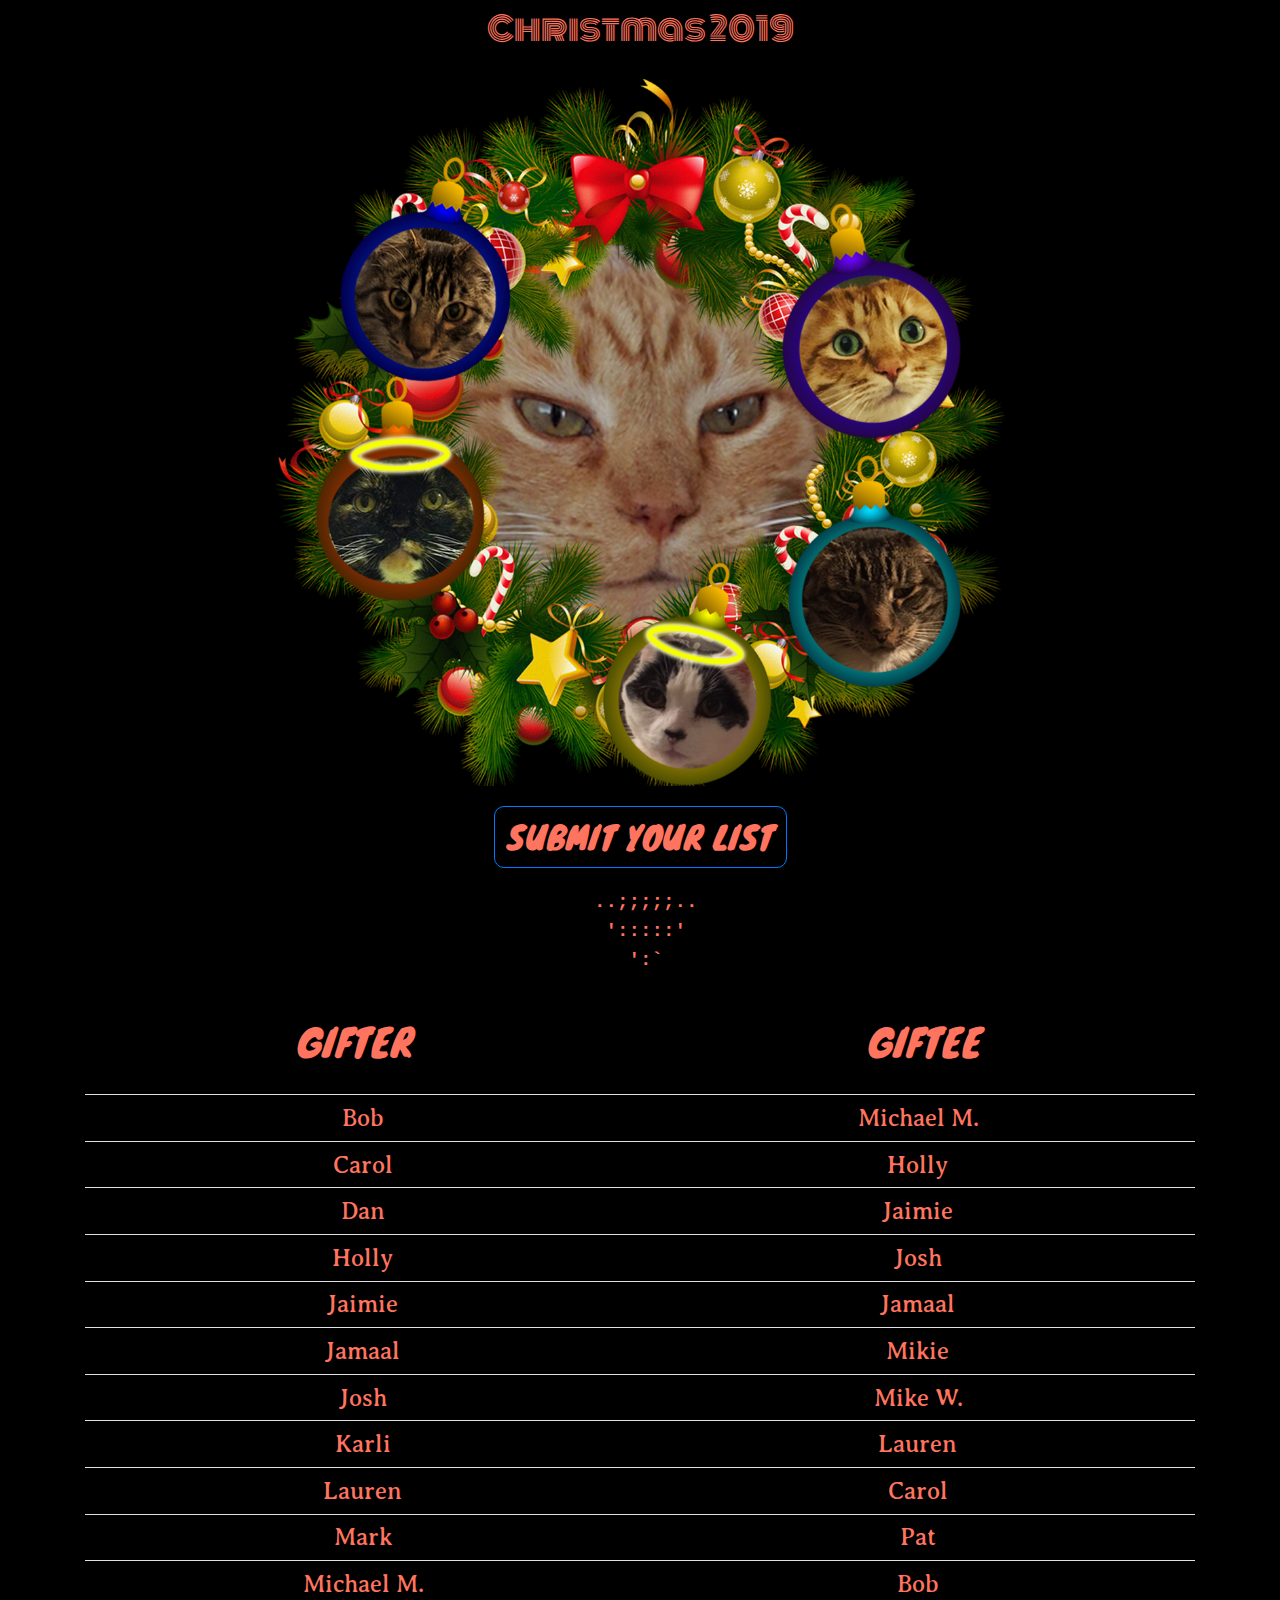
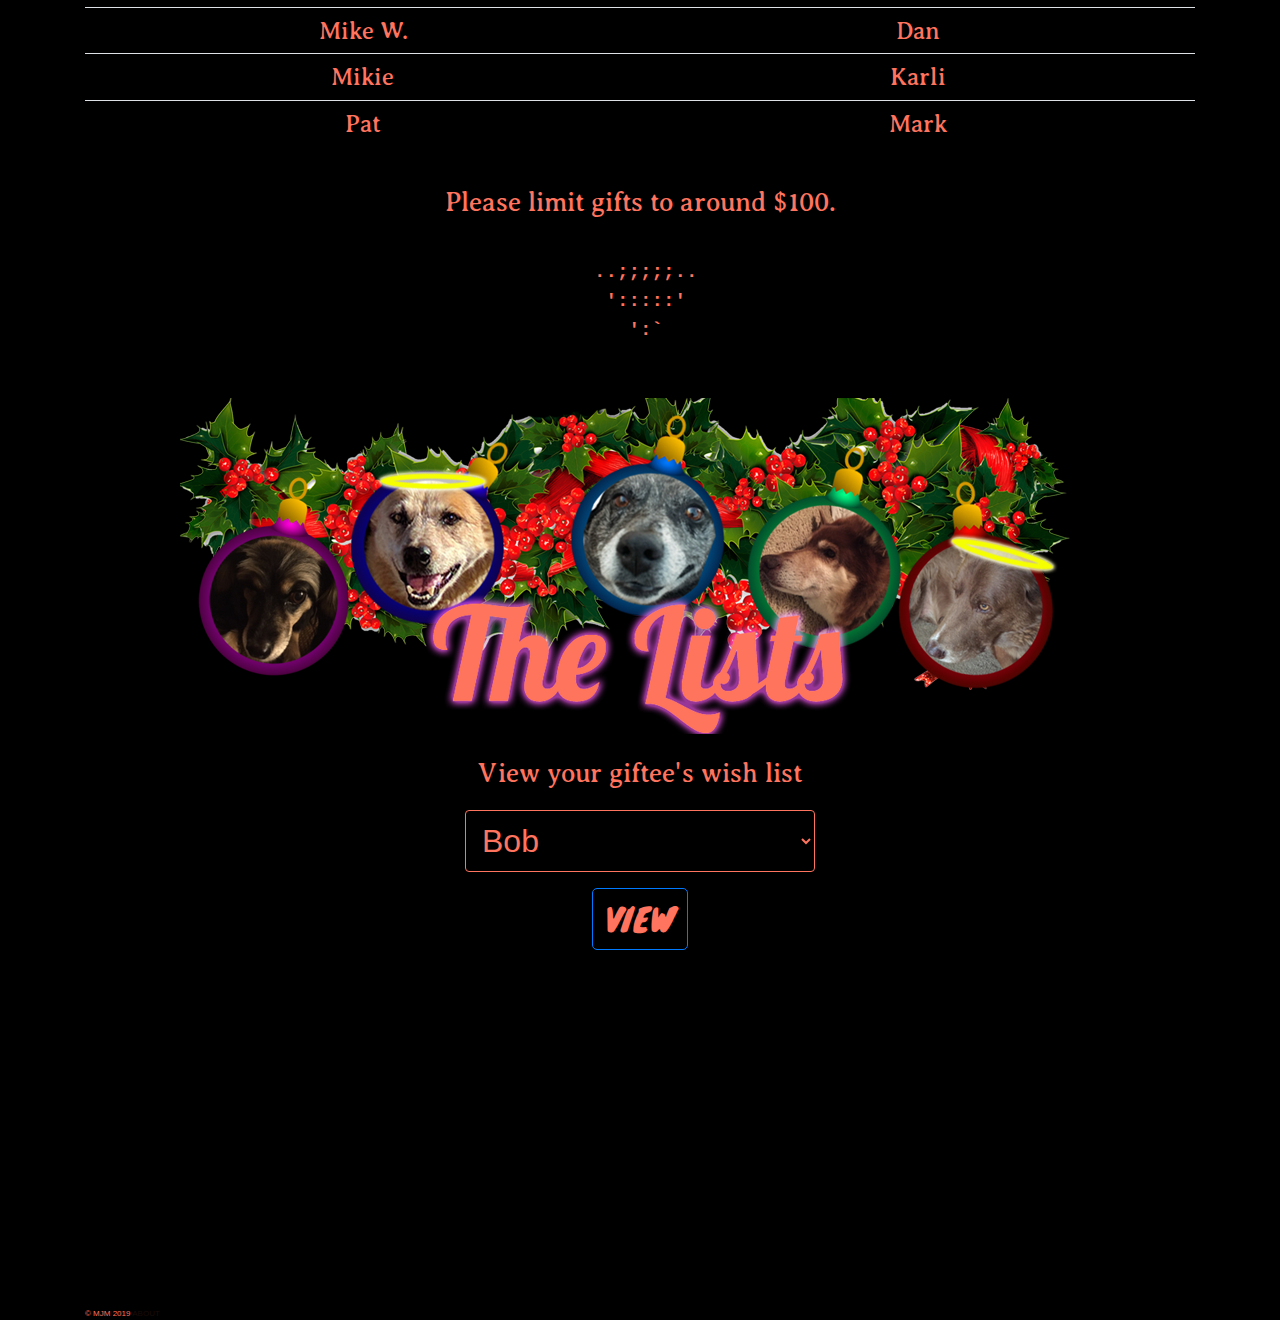
==== index.html @ 421606a0 "update lists" ====
<!doctype html>
<html lang="en">
	<head>
  		<!-- Required meta tags -->
   		<meta charset="utf-8">
    	<meta name="viewport" content="width=device-width, initial-scale=1, shrink-to-fit=no">
		<title>24/7 xmas madness</title>
		<!-- bootstrap CDN -->
		<!-- Latest compiled and minified CSS -->
		<link rel="stylesheet" href="https://maxcdn.bootstrapcdn.com/bootstrap/4.3.1/css/bootstrap.min.css">
		<link href="css/myStyles.css" rel="stylesheet">
		<link href="https://fonts.googleapis.com/css?family=Monoton&display=swap" rel="stylesheet">
		<link href="https://fonts.googleapis.com/css?family=Knewave&display=swap" rel="stylesheet"> 
		<link href="https://fonts.googleapis.com/css?family=Averia+Serif+Libre&display=swap" rel="stylesheet">
		<link rel="shortcut icon" type="image/x-icon" href="img/favicon.ico"> <!-- favicon -->
		<link href="https://fonts.googleapis.com/css?family=Bungee+Inline&display=swap" rel="stylesheet"> 
		<!-- jQuery library -->
		<script src="https://ajax.googleapis.com/ajax/libs/jquery/3.4.1/jquery.min.js"></script>
		<!-- Latest compiled JavaScript -->
		<script src="https://maxcdn.bootstrapcdn.com/bootstrap/4.3.1/js/bootstrap.min.js"></script>
	</head>	
	<body>
	    <script type="text/javascript">
	    	//find and reveal christmas list cards
	    	$(document).ready(function(){
				$("#listLookup").click(function(){
					var x = "#" + $("#their-list option:selected").text().replace(/\s/g,""); //giftee's name as div id
					$(".hideMe").hide(); //hide garland and shown wishlists
					$(x).show(); //show hidden div with list
					$(x).addClass("hideMe"); //tag for destruction (concealment)
					$('html, body').animate({scrollTop: $(x).offset().top - 15}, 'slow'); //scroll to top of revealed div
				});
			});
		</script>
		<div class="container landing-container">
			<div class="row">
				<div class="col text-center">
					<h3><a href="https://www.xmaslist.net/"><span id="welcome">Christmas 2019</span></a></h3>
				</div>	
			</div>
			<div class="row">
				<div class="col-md-2">
				</div>
				<div class="col-md-8 text-center">
					<img class="img-fluid" src="img/WREATH_ORNAMENTS_SMALL.png">
				</div>
				<div class="col-md-2">
				</div>
			</div>
			<div class="row">
				<div class="col text-center">
					<a href="submitList.html"><button type="button" class="btn btn-outline-primary submit">SUBMIT YOUR LIST</button></a>
				</div>
			</div>
			<div class="row">
				<div class="col">
				</div>
				<div id="arrow-down" class="col text-center text-nowrap">
					<pre class="text-center">
 ..;;;;;..
 ':::::'
 ':`
					</pre>
					<!--------------------------------------------------
					Thank you for visiting https://asciiart.website/
					This ASCII pic can be found at
					https://asciiart.website/index.php?art=objects/arrows -->
				</div>
				<div class="col">
				</div>
			</div>
		</div>
		<div class="container landing-container">
			<div class="row">
				<div class="col text-center">
					<h1 class="table-header">GIFTER</h1>
				</div>
				<div class="col text-center">
					<h1 class="table-header">GIFTEE</h1>
				</div>
			</div>
			<div class="row">
				<div class="col">
					<table class="table table-sm">
					  	<tbody>	
					  		<tr>
					      		<td>Bob</td>
					      		<td>Michael M.</td>
					    	</tr>
					    	<tr>
								<td>Carol</td>
					      		<td>Holly</td>				      		
					    	</tr>
					    	<tr>
								<td>Dan</td>
					      		<td>Jaimie</td>				      		
					    	</tr>
					    	<tr>
								<td>Holly</td>
					      		<td>Josh</td>				      		
					    	</tr>
					    	<tr>
								<td>Jaimie</td>
					      		<td>Jamaal</td>			      		
					    	</tr>
					    	<tr>
								<td>Jamaal</td>
					      		<td>Mikie</td>				      		
					    	</tr>
					    	<tr>
								<td>Josh</td>
					      		<td>Mike W.</td>				      		
					    	</tr>
					    	<tr>
								<td>Karli</td>
					      		<td>Lauren</td>				      		
					    	</tr>
					    	<tr>
								<td>Lauren</td>
					      		<td>Carol</td>				      		
					    	</tr>
					    	<tr>
								<td>Mark</td>
					      		<td>Pat</td>			      		
					    	</tr>
					    	<tr>
					      		<td>Michael M.</td>
					      		<td>Bob</td>
					    	</tr>
					    	<tr>
								<td>Mike W.</td>
					      		<td>Dan</td>			      		
					    	</tr>
					    	<tr>
					      		<td>Mikie</td>
					      		<td>Karli</td>
					    	</tr>
					    	<tr>
					      		<td>Pat</td>
					      		<td>Mark</td>
					    	</tr>
					  </tbody>
					</table>
				</div>
			</div>
			<div class="row">
				<div class="col-md-2">
				</div>
				<div class="col-md-8 text-center">
					<p class="center-inline about-me">Please limit gifts to around $100.</p>
				</div>
				<div class="col-sm-2">
				</div>
			</div>
			<!-- <div class="row">
				<div class="col-md-2">
				</div>
				<div class="col-md-8 text-center">
					<button class="btn btn-outline-primary"><a href="pastLists.html"><span class="about-me submit">OLD LISTS</span></a></button>
				</div>
				<div class="col-sm-2">
				</div>
			</div> -->
			<div class="row">
				<div id="arrow-down" class="col text-center text-nowrap">
					<pre class="text-center">
 ..;;;;;..
 ':::::'
 ':`
					</pre>
					<!--------------------------------------------------
					Thank you for visiting https://asciiart.website/
					This ASCII pic can be found at
					https://asciiart.website/index.php?art=objects/arrows -->
				</div>
			</div>
			<div class="row">
				<div class="col">
				</div>	
			</div>			
		</div>
		<div class="container landing-container">
			<div class="row">
				<div class="col-md-1">
				</div>
				<div class="col-md-10">
					<img class="img-fluid" src="img/GARLAND_purp_SMALL.png">
				</div>
				<div class="col-md-1">
				</div>
			</div>
			<div class="row">
				<div class="col-md-4">
				</div>
				<div class="col-md-4">
					<p class="about-me text-center">View your giftee's wish list</p>
					<div>
						<div>
							<div class="form-group">
							    <select class="form-control" id="their-list">
							    	<option>Bob</option>
							    	<option>Carol</option>
							    	<option>Dan</option>
							    	<option>Holly</option>
							    	<option>Jaimie</option>
							    	<option>Jamaal</option>
							    	<option>Josh</option>
							    	<option>Karli</option>
							    	<option>Lauren</option>
							    	<option>Mark</option>
							    	<option>Michael</option>
							    	<option>Mike W</option>
							    	<option>Mikie</option>
							    	<option>Pat</option>
							    </select>
							</div>
							<div>
							</div>
							<div class="form-group text-center">
								<button id="listLookup" class="btn btn-outline-primary"><span class="about-me submit">VIEW</span></button>
							</div>
						</div>
					</div>
				</div>
				<div class="col-md-4">
				</div>
			</div>
			<div class="row">
				<div class="col-md-2">	
				</div>
				<div class="col-md-8">
					<!-- USE CONTACT-LINK CLASS on "a" ELEMENTS FOR LINKS
					USE LGI CLASS FOR LIST GROUP ELEMENTS	 -->				
					<div class="card hideMe" id="Bob">
						<div class="card-content">
							<p class="text-center name-title">Bob</p>
							<ul class="list-group text-center">
								<li class="list-group-item">Instapot receipe cookbook</li>
								<li class="list-group-item">Gift certificate for stormy Daniels</li>

							</ul>
						</div>	
					</div>
					<div class="card hideMe" id="Carol">
						<div class="card-content">
							<p class="text-center name-title">Carol</p>
							<ul class="list-group text-center">
								<li class="list-group-item">Thrift store shopping extravaganza</li>
								<li class="list-group-item">Good smelly items</li>
							</ul>
						</div>	
					</div>
					<div class="card hideMe" id="Dan">
						<div class="card-content">
							<p class="text-center name-title">Dan</p>
							<ul class="list-group text-center">
								<li class="list-group-item">Has not submitted their list :)</li>
							</ul>
						</div>	
					</div>
					<div class="card hideMe" id="Holly">
						<div class="card-content">
							<p class="text-center name-title">Holly</p>
							<ul class="list-group text-center">
								<li class="list-group-item">Tree Hammock (natural color)</li>
								<li class="list-group-item">Pajamas (shorts or pants) size medium</li>
								<li class="list-group-item">Outdoor pots, old metal baskets for plants. Cool junk :)</li>
							</ul>
						</div>	
					</div>
					<div class="card hideMe" id="Jaimie">
						<div class="card-content">
							<p class="text-center name-title">Jaimie</p>
							<p class="text-center h4">Hello! My name is Jaimie and I generally like practical gifts.</p>
							<p class="text-center h4">I'm into cooking, sewing, riding my bicycle, and gardening. I also have a large cat.</p>
							<ul class="list-group text-center">
								<li class="list-group-item"><a href="https://www.amazon.com/hz/wishlist/dl/invite/9Mh8dZK?ref_=wl_share" class="contact-link">Here is a link</a> to my amazon wish list that reflects my interests</li>
								<li class="list-group-item">Still not sure what to get? Gift certificates are great for places like <a href="https://www.rei.com/gift-card/purchase" class="contact-link">REI</a> or my favorite fabric store in Seattle: <a href="https://drygoodsdesignonline.com/" class="contact-link">Drygoods Design</li>
							</ul>
						</div>	
					</div>
					<div class="card hideMe" id="Jamaal">
						<div class="card-content">
							<p class="text-center name-title">Jamaal</p>
							<ul class="list-group text-center">
								<li class="list-group-item">Has not submitted their list :)</li>
							</ul>
						</div>	
					</div>
					<div class="card hideMe" id="Josh">
						<div class="card-content">
							<p class="text-center name-title">Josh</p>
								<p class="text-left h4">In this season of giving, please find some way to help those who need it more than me, either with your time or financial support. Here are some card rated charities in the San Luis area. Please give whatever you feel is appropriate. Making the world a better place is the best gift you could possibly give me.</p>
								<ul class="list-group">
								<li class="list-group-item"><span class="text-center" style="font-weight: bold;">Food Bank Coalition of San Luis Obispo County</span><br>End hunger in SLO county!<br><a href="https://www.slofoodbank.org/donate.php">https://www.slofoodbank.org/donate.php</a></li>
								<li class="list-group-item"><span class="text-center" style="font-weight: bold;">Family Care Network</span><br>Helps kids affected by trauma<br><a href="https://donate.fcni.org/donation-form">https://donate.fcni.org/donation-form</a></li>
								<li class="list-group-item"><span class="text-center" style="font-weight: bold;">Woods Humane Society</span><br>Meow meow bark bark<br><a href="http://www.woodshumanesociety.org/donate/">http://www.woodshumanesociety.org/donate/</a></li>
								<li class="list-group-item"><span class="text-center" style="font-weight: bold;">The Seattle Public Library</span> has the Freshstart program so teens with outstanding fines can get their debts forgiven and get access to library materials<br><a href="
								http://i.supportspl.org/freshstart">http://i.supportspl.org/freshstart</a></li>
							</ul>
							<p class="text-center h4">Or if you have a charity you like a lot, tell me about the work they do. I'd love to hear about it!</p>
						</div>
					</div>
					<div class="card hideMe" id="Karli">
						<div class="card-content">
							<p class="text-center name-title">Karli</p>
							<ul class="list-group text-center">
								<li class="list-group-item"><a class="contact-link" href="https://www.amazon.com/KitchenAid-KEK1222PT-1-25-Liter-Electric-Kettle/dp/B012WF88QS/ref=sr_1_44?crid=1QTBBV2157UY6&keywords=electric%2Btea%2Bkettle&qid=1575140353&sprefix=electric%2Btea%2Caps%2C215&sr=8-44&th=1">KitchenAid Electric Kettle - Pistachio</a></li>
							</ul>
						</div>	
					</div>
					<div class="card hideMe" id="Lauren">
						<div class="card-content">
							<p class="text-center name-title">Lauren</p>
							<ul class="list-group text-center">
								<li class="list-group-item">Has not submitted their list :)</li>
							</ul>
						</div>	
					</div>
					<div class="card hideMe" id="Mark">
						<div class="card-content">
							<p class="text-center name-title">Mark</p>
							<ul class="list-group text-center">
								<li class="list-group-item">Trip to Tavarua</li>
								<li class="list-group-item">Dark chocolate and coffee</li>
								<li class="list-group-item">New surfboard</li>
								<li class="list-group-item">Classic reading material</li>
							</ul>
						</div>	
					</div>
					<div class="card hideMe" id="Michael">
						<div class="card-content">
							<p class="text-center name-title">Michael M.</p>
							<p class="text-center h4">Any of these would be awesome</p>
							<ul class="list-group text-center">
								<li class="list-group-item"><a href="https://aquaforestaquarium.com/collections/co2-systems/products/pollen-glass?variant=29617445011565" class="contact-link">Aquarium CO2 Diffuser (type 2 or type 1)</a></li>
								<li class="list-group-item"><a class="contact-link" href="https://www.amazon.com/Passport-Magonia-Folklore-Flying-Saucers/dp/0987422480/ref=pd_sbs_14_1/137-3911138-8608921?_encoding=UTF8&pd_rd_i=0987422480&pd_rd_r=521ebc64-957a-4b0a-8deb-cbe2905445de&pd_rd_w=7BIkt&pd_rd_wg=YJzSh&pf_rd_p=5873ae95-9063-4a23-9b7e-eafa738c2269&pf_rd_r=7396T9V1KH7R6M3EQ9D6&psc=1&refRID=7396T9V1KH7R6M3EQ9D6">Passport to Magonia: From Folklore to Flying Saucers</a></li>
								<li class="list-group-item"><a class="contact-link" href="https://www.amazon.com/dp/1601633467/?coliid=I4GGADAR6HFGM&colid=1A4AQZ02NV6ND&psc=1&ref_=lv_ov_lig_dp_it" class="contact-link">The Andreasson Affair: The True Story of a Close Encounter of the Fourth Kind</a></li>
								<li class="list-group-item"><a class="contact-link" href="https://www.amazon.com/Cuisinart-DLC-2AMR-Mini-Prep-Processor-Metallic/dp/B00DGO3UUY/ref=pd_cp_79_3/137-3911138-8608921?_encoding=UTF8&pd_rd_i=B00DGO3UUY&pd_rd_r=18e742a3-2821-4e16-b376-292d59a787b5&pd_rd_w=BeWQS&pd_rd_wg=VTfsu&pf_rd_p=0e5324e1-c848-4872-bbd5-5be6baedf80e&pf_rd_r=BC6E1F0VR19HNYEX7VS5&refRID=BC6E1F0VR19HNYEX7VS5&th=1">Cuisinart Mini-Prep Plus Processor, Metallic Red</a></li>
							</ul>
						</div>	
					</div>
					<div class="card hideMe" id="MikeW">
						<div class="card-content">
							<p class="text-center name-title">Mike W.</p>
							<ul class="list-group text-center">
								<li class="list-group-item">Has not submitted their list :)</li>
							</ul>
						</div>	
					</div>
					<div class="card hideMe" id="Mikie">
						<div class="card-content">
							<p class="text-center name-title">Mikie</p>
							<p class="text-center h4">Anything is fine unless it’s itchy</p>
							<ul class="list-group text-center">
								<li class="list-group-item">Bath bombs</li>
								<li class="list-group-item">Socks that don’t itch</li>
								<li class="list-group-item">Candles</li>
								<li class="list-group-item">Soft camisoles, size m</li>
								<li class="list-group-item">New hair brush</li>
								<li class="list-group-item">Soft throw blanket - any earth tone</li>
							</ul>
						</div>	
					</div>
					<div class="card hideMe" id="Pat">
						<div class="card-content">
							<p class="text-center name-title">Pat</p>
							<ul class="list-group text-center">
								<li class="list-group-item">Has not submitted their list :)</li>
							</ul>
						</div>	
					</div>
				</div>
				<div class="col-md-2">
				</div>
			</div>
		</div>
		<footer>
      		<div class="container footer">
        		<p>&copy; MJM 2019 <a class="pull-right footer" href="about.html">ABOUT</a></p>
      		</div>
    	</footer>
	</body>
</html>
---- css/myStyles.css ----
/******************GENERAL*****************/
/****100vh effect across all devices****/
html, body {
	height: 100%;
}

body {
	background-color: #000000;
	color: #ff745e;
}

.btn-outline-primary {
	font-size: 0.9rem;
	border-radius: 5px;
	border-color: none;
}

/******************HEADER*****************/

.page-header {
	/*border-bottom-color: #CCFFFF;*/
	border-bottom: none;
}

.h1, .h2, .h3, h1, h2, h3 {
	margin-top: 10px;
	margin-bottom: 10px;
}

/******************HOME CONTENT*****************/

#welcome {
	font-size: 2rem;
	font-family: 'Monoton', cursive;
	padding-top: 10px;
	padding-bottom: 10px;
	color: #ff745e;
}

#welcome:hover {
	color: #C45EFF;
	text-decoration: none;
}

#choice a {
	color: #ff745e;
}

.about-me {
	font-family: 'Averia Serif Libre', cursive;
	font-size: 1.65rem;
	color: #ff745e;
}


div.row {
	padding-bottom: 20px;
}

.landing-container {
	min-height: 100%;
}

/******************Wish List Tiles*******************/


.list-tile {
	border: 5px solid #ff745e;
	/*margin: 2px 2px 2px 2px;*/

}


/******************Wish List Content*****************/

table {
	border-color: green;
}

tbody tr:hover {
	background-color: #006600;
	font-size: 8.0rem;
	font-weight: bold;
}

.table td {
	text-align: center;
	color: #ff745e;
	font-family: 'Averia Serif Libre', cursive;
	font-size: 1.5rem;
}

.table-header {
	text-align: center;
	font-size: 2.4rem;
	font-family: 'Knewave', cursive;
	color: #ff745e;
}

.submit {
	font-size: 2rem;
	font-family: 'Knewave', cursive;
	color: #ff745e;
	border-radius: 10px;
}

/***for form submission text area***/
.form-control {
	color: #ff745e !important;
	background-color: #000 !important;
	border: 1px solid #ff745e;
	font-size: 2.0rem;
}


.list-group-item {
	color: #ff745e;
	font-size: 1.4rem;
	border-color: #ff745e;
}

.name-title {
	font-family: 'Bungee Inline', cursive;
	font-size: 3rem;
	color: #ff745e;
}

.lgi-no-border {
	color: #ff745e;
	font-size: 1.4rem;
	border-color: #ff745e;
	border: none;
}


/******************Santa List Content*****************/


.form-group label {
	color: #ff745e;
	font-family: 'Averia Serif Libre', cursive;
	font-size: 1.2rem;
}

/******************CONTACT CONTENT*****************/

.col-md-12.text-center {
	margin-top: 10px;
	margin-bottom: 30px;
	font-size: 1.2rem;
	font-family: 'Averia Serif Libre', cursive;
	color: #ff745e;
}

a.contact-link {
	color: #5EE9FF;
}

a.contact-link:hover {
	color: #C45EFF;
	text-decoration: none;
}


/******************FOOTER*****************/

div.footer {
	padding-top: 10px;
	color: #ff745e;
	font-size: 0.5rem;
}

a.footer {
	text-decoration: none;
	color: #1a0c09;
}

a:hover {
	text-decoration: none;
	color: #349933;
}


/******************MISC*****************/

pre {
	color: #ff745e;
	font-weight: bold;
	font-size: 1.2rem;
	overflow-x: hidden;
}

/****hidden List cards****/
.hideMe {
	display: none;
}

/****list cards****/
.card, .list-group-item {
	background-color: #000;
	border-radius: 5px;
	border: 2px solid #ff745e;
}

.card-content {
	font-family: 'Averia Serif Libre', cursive;
}

/***blurb after name title***/
p.text-center.h4 {
	padding-bottom: 5px;
}

/****down arrrow animation****/
#arrow-down {
  width: 100px;
  height: 100px;
  background: none;
  position: relative;
  -webkit-animation-name: arrow-down;  /* Safari 4.0 - 8.0 */
  -webkit-animation-duration: 4s;  /* Safari 4.0 - 8.0 */  
  -webkit-animation-delay: 2s; /* Safari 4.0 - 8.0 */
  -webkit-animation-fill-mode: backwards; /* Safari 4.0 - 8.0 */
  animation-name: arrow-down;
  animation-duration: 4s;  
  animation-delay: 2s;
  animation-direction: backwards;
  animation-iteration-count: 1;
}

/* Safari 4.0 - 8.0 */
@-webkit-keyframes arrow-down {
  from {top: 0px;}
  to {top: 100px;}
}

@keyframes arrow-down {
  from {top: 0px;}
  to {top: 100px;}
}

.form-group label {
	font-size: 1.75rem;
}
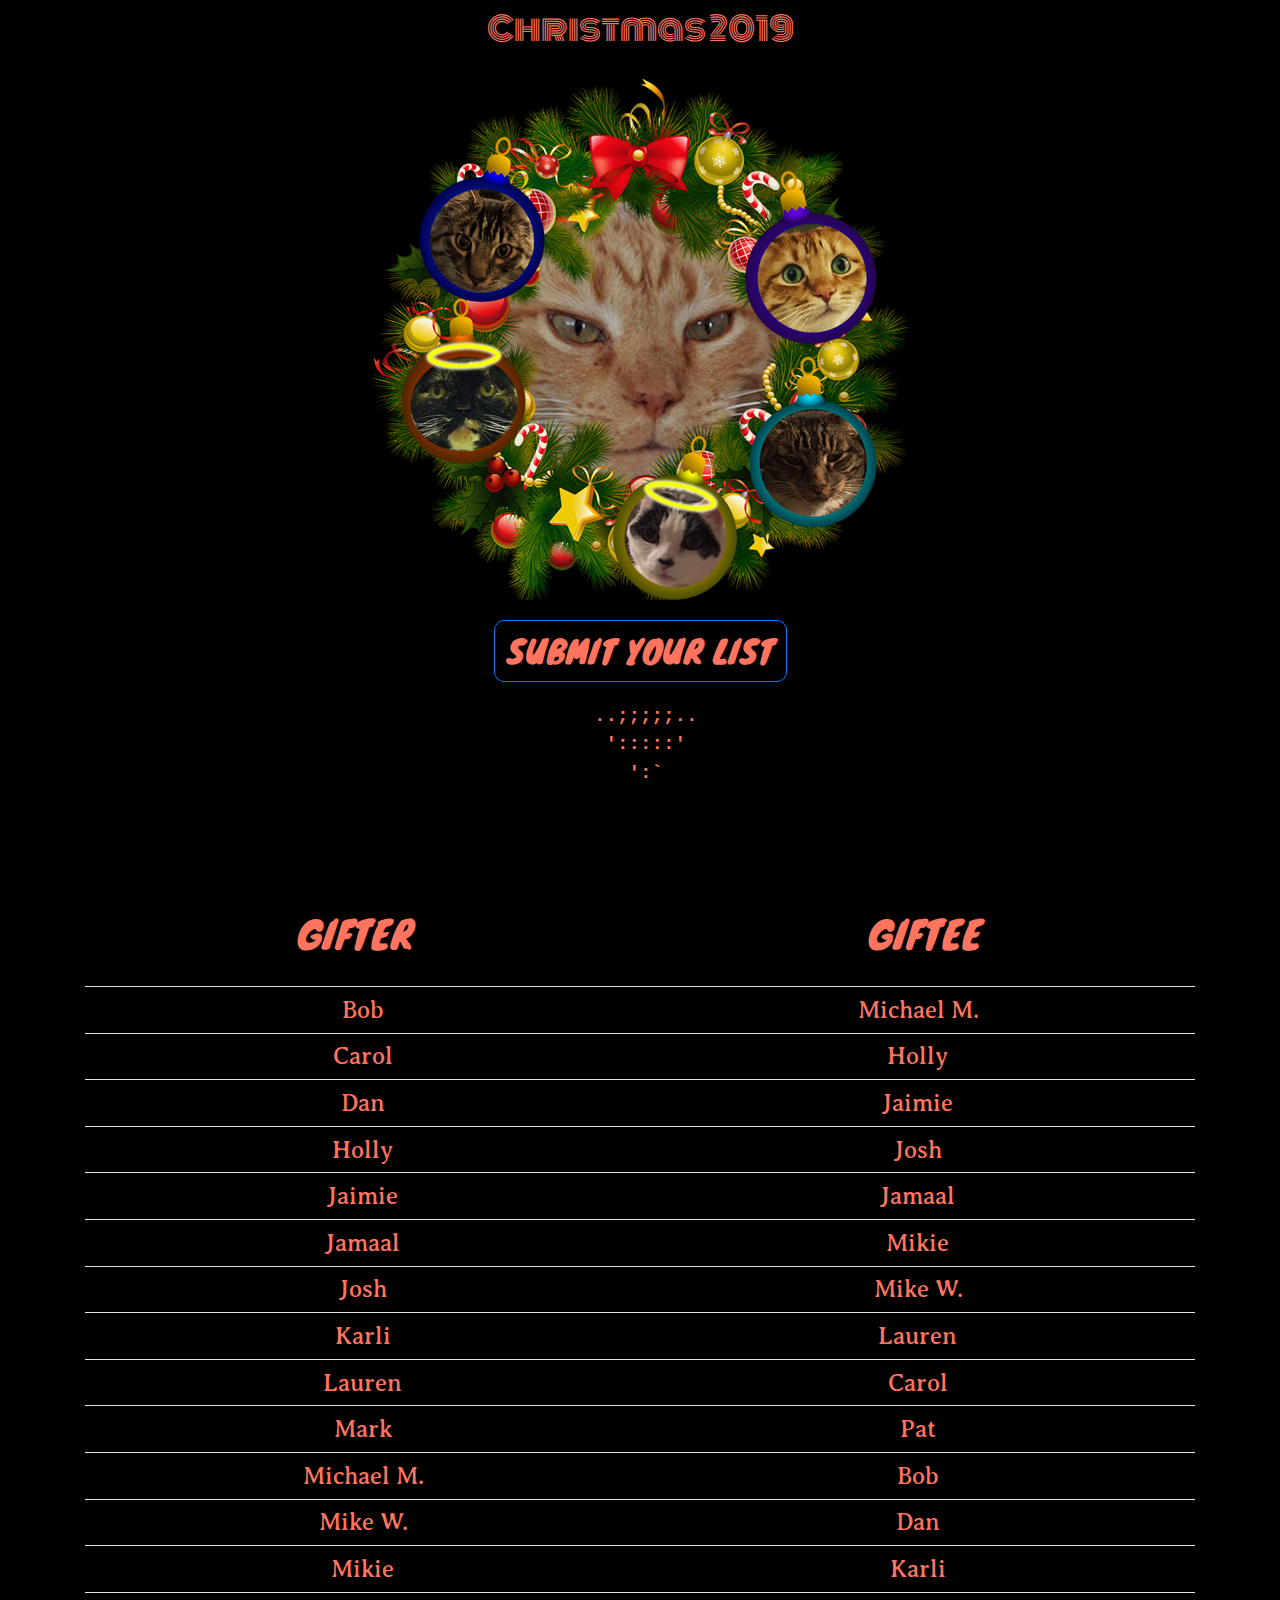
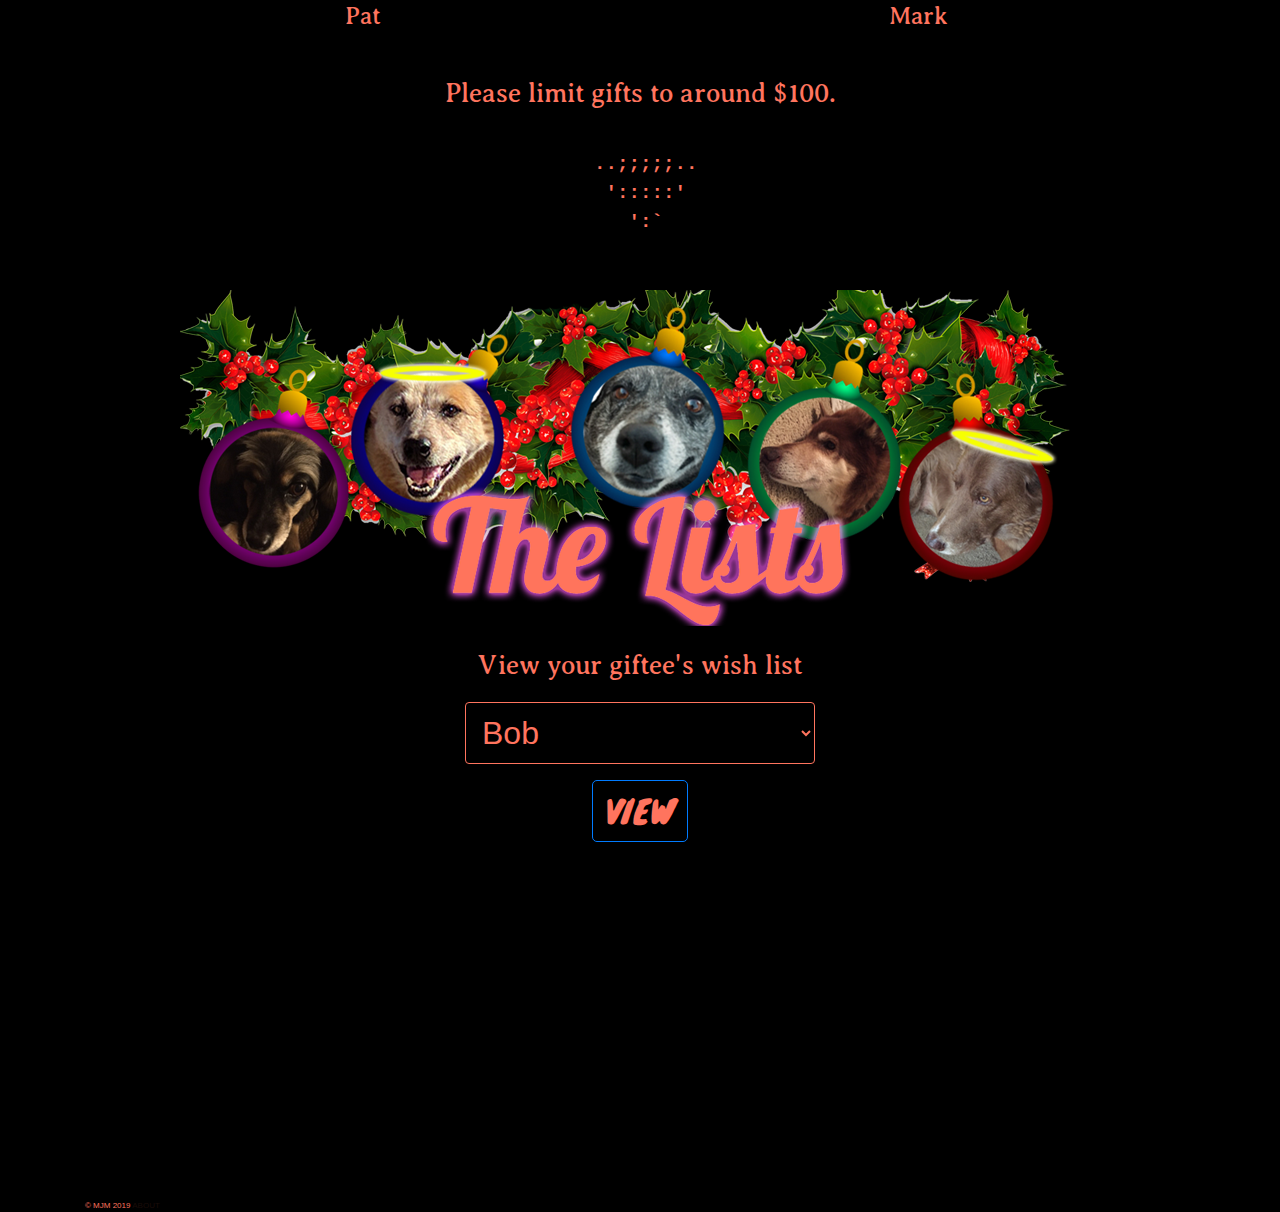
==== commit 734e1af0: "update lists" ====
--- a/index.html
+++ b/index.html
@@ -208,7 +208,7 @@
 							    	<option>Karli</option>
 							    	<option>Lauren</option>
 							    	<option>Mark</option>
-							    	<option>Michael</option>
+							    	<option>Michael M.</option>
 							    	<option>Mike W</option>
 							    	<option>Mikie</option>
 							    	<option>Pat</option>
@@ -254,7 +254,8 @@
 						<div class="card-content">
 							<p class="text-center name-title">Dan</p>
 							<ul class="list-group text-center">
-								<li class="list-group-item">Has not submitted their list :)</li>
+								<li class="list-group-item">Lowe's gift card</li>
+								<li class="list-group-item">Home depot gift card</li>
 							</ul>
 						</div>	
 					</div>
@@ -275,7 +276,7 @@
 							<p class="text-center h4">I'm into cooking, sewing, riding my bicycle, and gardening. I also have a large cat.</p>
 							<ul class="list-group text-center">
 								<li class="list-group-item"><a href="https://www.amazon.com/hz/wishlist/dl/invite/9Mh8dZK?ref_=wl_share" class="contact-link">Here is a link</a> to my amazon wish list that reflects my interests</li>
-								<li class="list-group-item">Still not sure what to get? Gift certificates are great for places like <a href="https://www.rei.com/gift-card/purchase" class="contact-link">REI</a> or my favorite fabric store in Seattle: <a href="https://drygoodsdesignonline.com/" class="contact-link">Drygoods Design</li>
+								<li class="list-group-item">Still not sure what to get? Gift certificates are great for places like <a href="https://www.rei.com/gift-card/purchase" class="contact-link">REI</a> or my favorite fabric store in Seattle: <a href="https://drygoodsdesignonline.com/" class="contact-link">Drygoods </a></li>
 							</ul>
 						</div>	
 					</div>
@@ -290,14 +291,14 @@
 					<div class="card hideMe" id="Josh">
 						<div class="card-content">
 							<p class="text-center name-title">Josh</p>
-								<p class="text-left h4">In this season of giving, please find some way to help those who need it more than me, either with your time or financial support. Here are some card rated charities in the San Luis area. Please give whatever you feel is appropriate. Making the world a better place is the best gift you could possibly give me.</p>
+								<p class="text-center h4">In this season of giving, please find some way to help those who need it more than me, either with your time or financial support. Here are some well rated charities in the San Luis Obispo area. Please give whatever you feel is appropriate. Making the world a better place is the best gift you could possibly give me.</p>
 								<ul class="list-group">
-								<li class="list-group-item"><span class="text-center" style="font-weight: bold;">Food Bank Coalition of San Luis Obispo County</span><br>End hunger in SLO county!<br><a href="https://www.slofoodbank.org/donate.php">https://www.slofoodbank.org/donate.php</a></li>
-								<li class="list-group-item"><span class="text-center" style="font-weight: bold;">Family Care Network</span><br>Helps kids affected by trauma<br><a href="https://donate.fcni.org/donation-form">https://donate.fcni.org/donation-form</a></li>
-								<li class="list-group-item"><span class="text-center" style="font-weight: bold;">Woods Humane Society</span><br>Meow meow bark bark<br><a href="http://www.woodshumanesociety.org/donate/">http://www.woodshumanesociety.org/donate/</a></li>
-								<li class="list-group-item"><span class="text-center" style="font-weight: bold;">The Seattle Public Library</span> has the Freshstart program so teens with outstanding fines can get their debts forgiven and get access to library materials<br><a href="
-								http://i.supportspl.org/freshstart">http://i.supportspl.org/freshstart</a></li>
-							</ul>
+									<li class="list-group-item"><span class="text-center" style="font-weight: bold;">Food Bank Coalition of San Luis Obispo County</span><br>End hunger in SLO county!<br><a href="https://www.slofoodbank.org/donate.php" class="contact-link">https://www.slofoodbank.org/donate.php</a></li>
+									<li class="list-group-item"><span class="text-center" style="font-weight: bold;">Family Care Network</span><br>Helps kids affected by trauma<br><a href="https://donate.fcni.org/donation-form" class="contact-link">https://donate.fcni.org/donation-form</a></li>
+									<li class="list-group-item"><span class="text-center" style="font-weight: bold;">Woods Humane Society</span><br>Meow meow bark bark<br><a href="http://www.woodshumanesociety.org/donate/" class="contact-link">http://www.woodshumanesociety.org/donate/</a></li>
+									<li class="list-group-item"><span class="text-center" style="font-weight: bold;">The Seattle Public Library</span> has the Freshstart program so teens with outstanding fines can get their debts forgiven and get access to library materials<br><a href="
+									http://i.supportspl.org/freshstart" class="contact-link">http://i.supportspl.org/freshstart</a></li>
+								</ul>
 							<p class="text-center h4">Or if you have a charity you like a lot, tell me about the work they do. I'd love to hear about it!</p>
 						</div>
 					</div>
@@ -344,7 +345,7 @@
 						<div class="card-content">
 							<p class="text-center name-title">Mike W.</p>
 							<ul class="list-group text-center">
-								<li class="list-group-item">Has not submitted their list :)</li>
+								<li class="list-group-item">Golf balls, cigars</li>
 							</ul>
 						</div>	
 					</div>
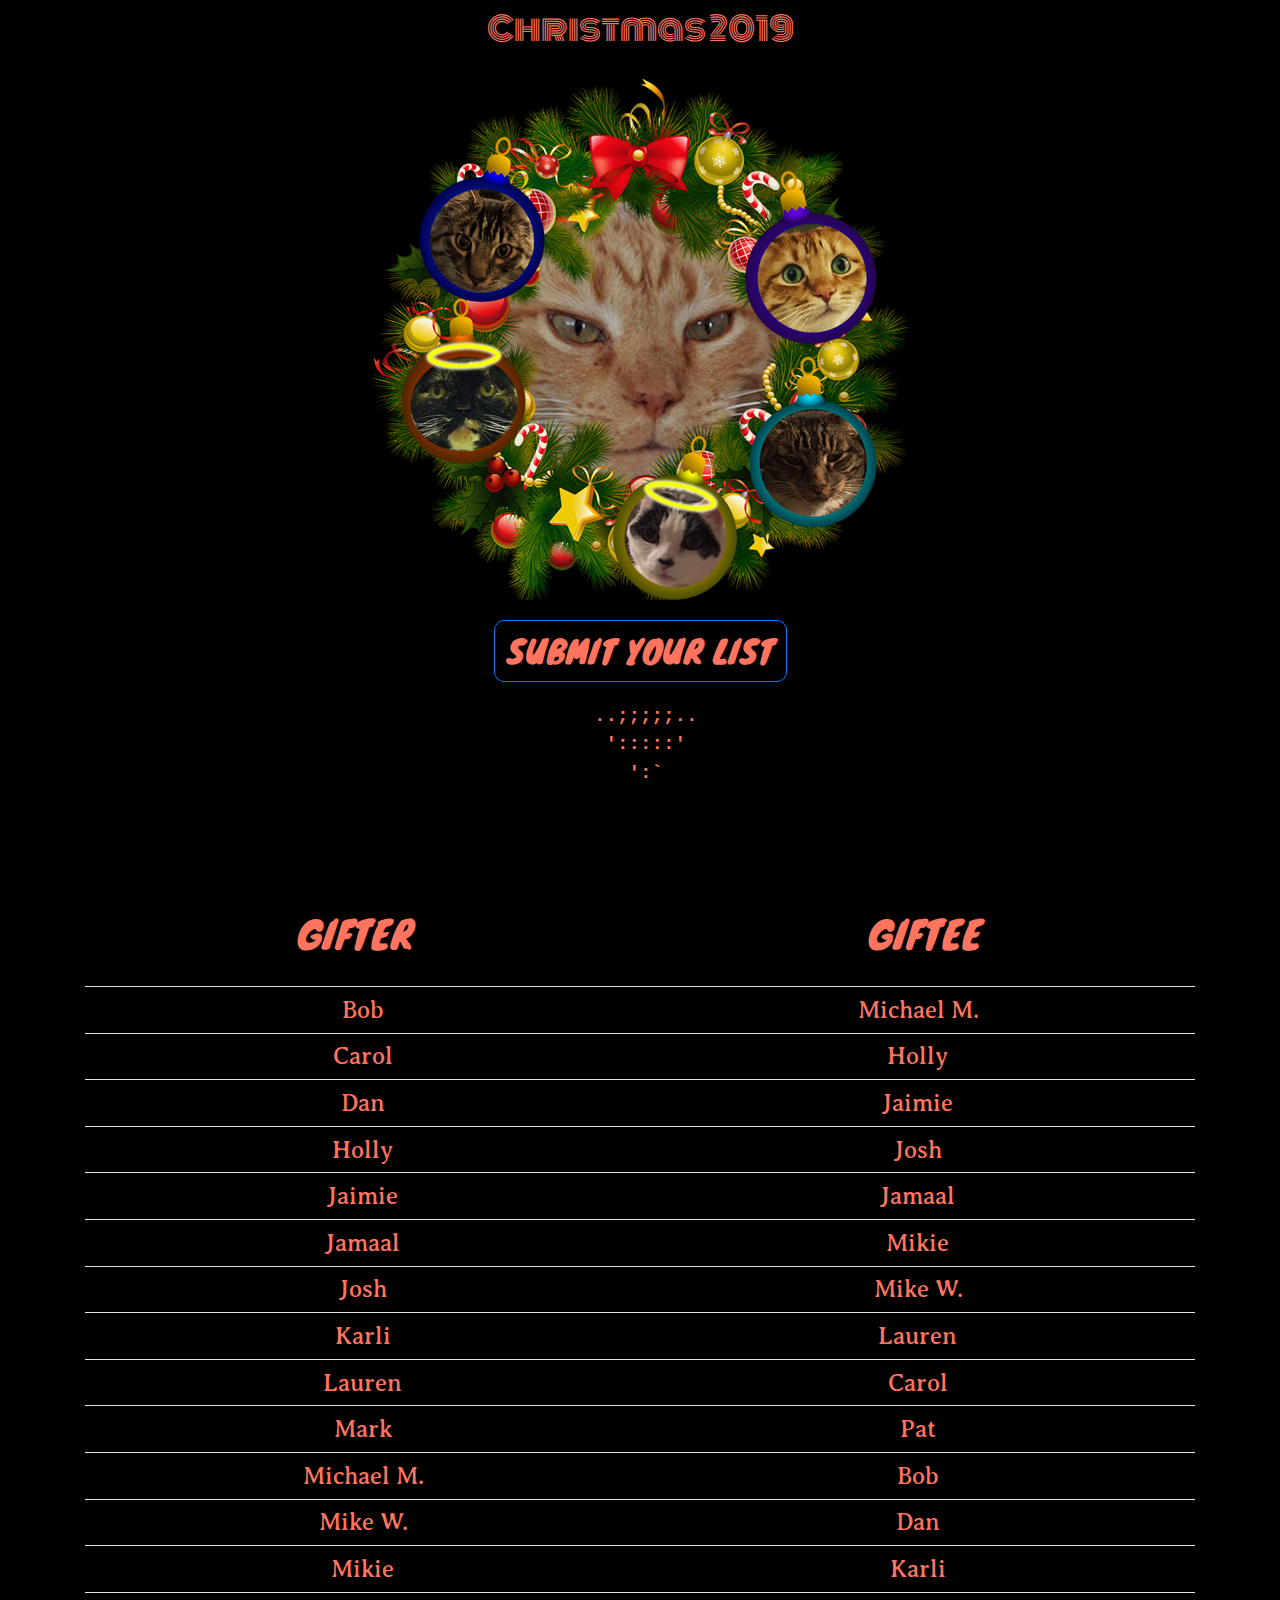
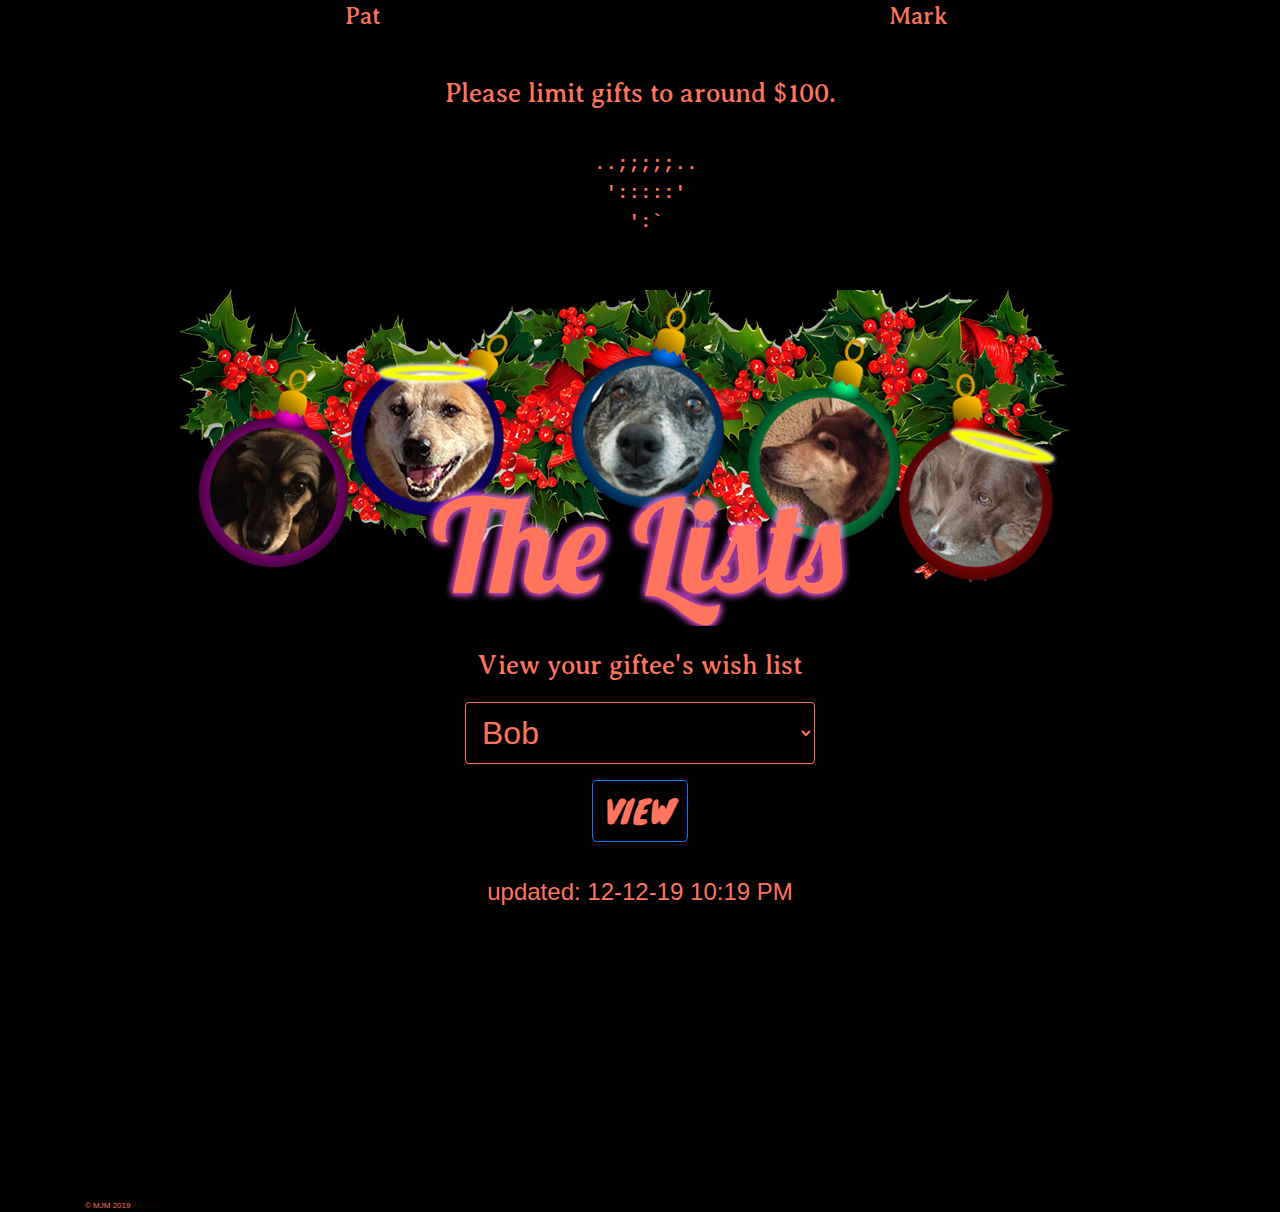
==== commit 46d10500: "add update time indicator" ====
--- a/index.html
+++ b/index.html
@@ -226,6 +226,15 @@
 				</div>
 			</div>
 			<div class="row">
+				<div class="col-md-2">
+				</div>
+				<div class="col-md-8">
+					<div class="text-center h4">updated: 12-12-19 10:19 PM</div>
+				</div>	
+				<div class="col-md-2">
+				</div>
+			</div>
+			<div class="row">
 				<div class="col-md-2">	
 				</div>
 				<div class="col-md-8">
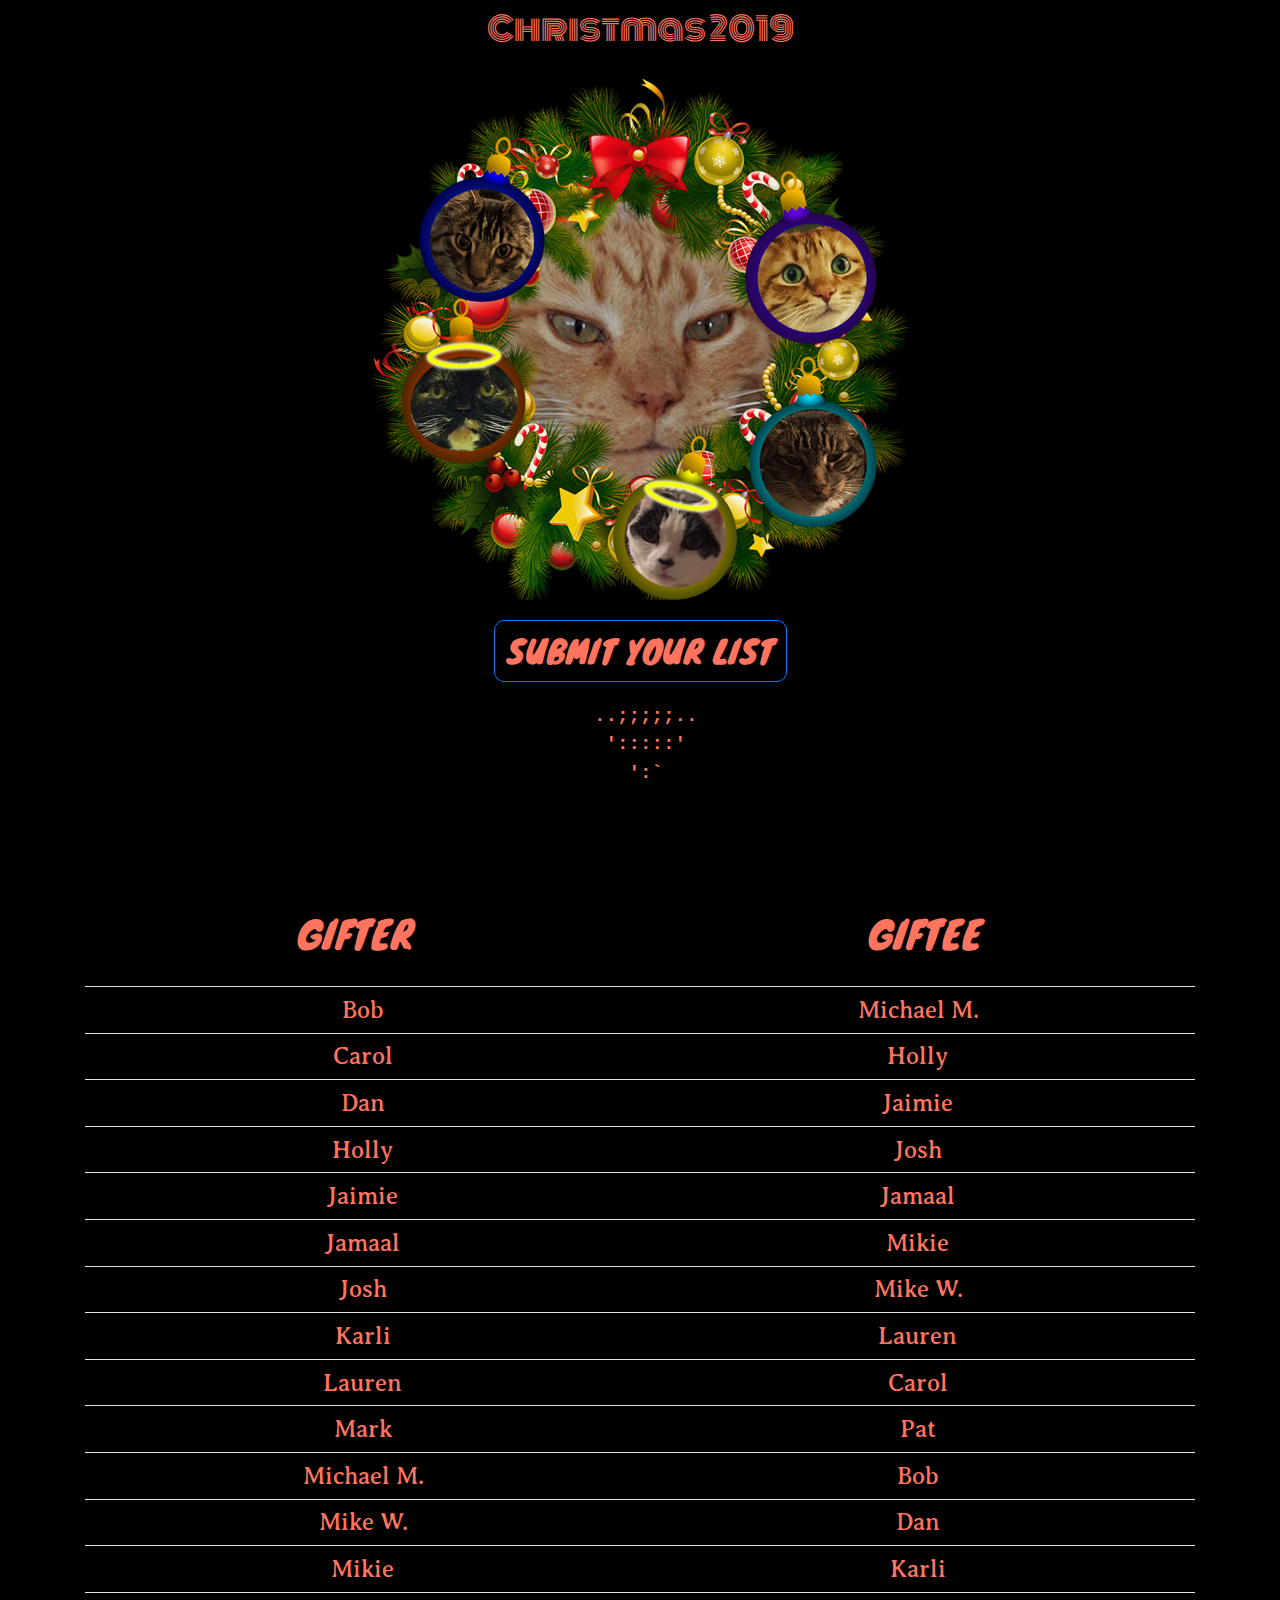
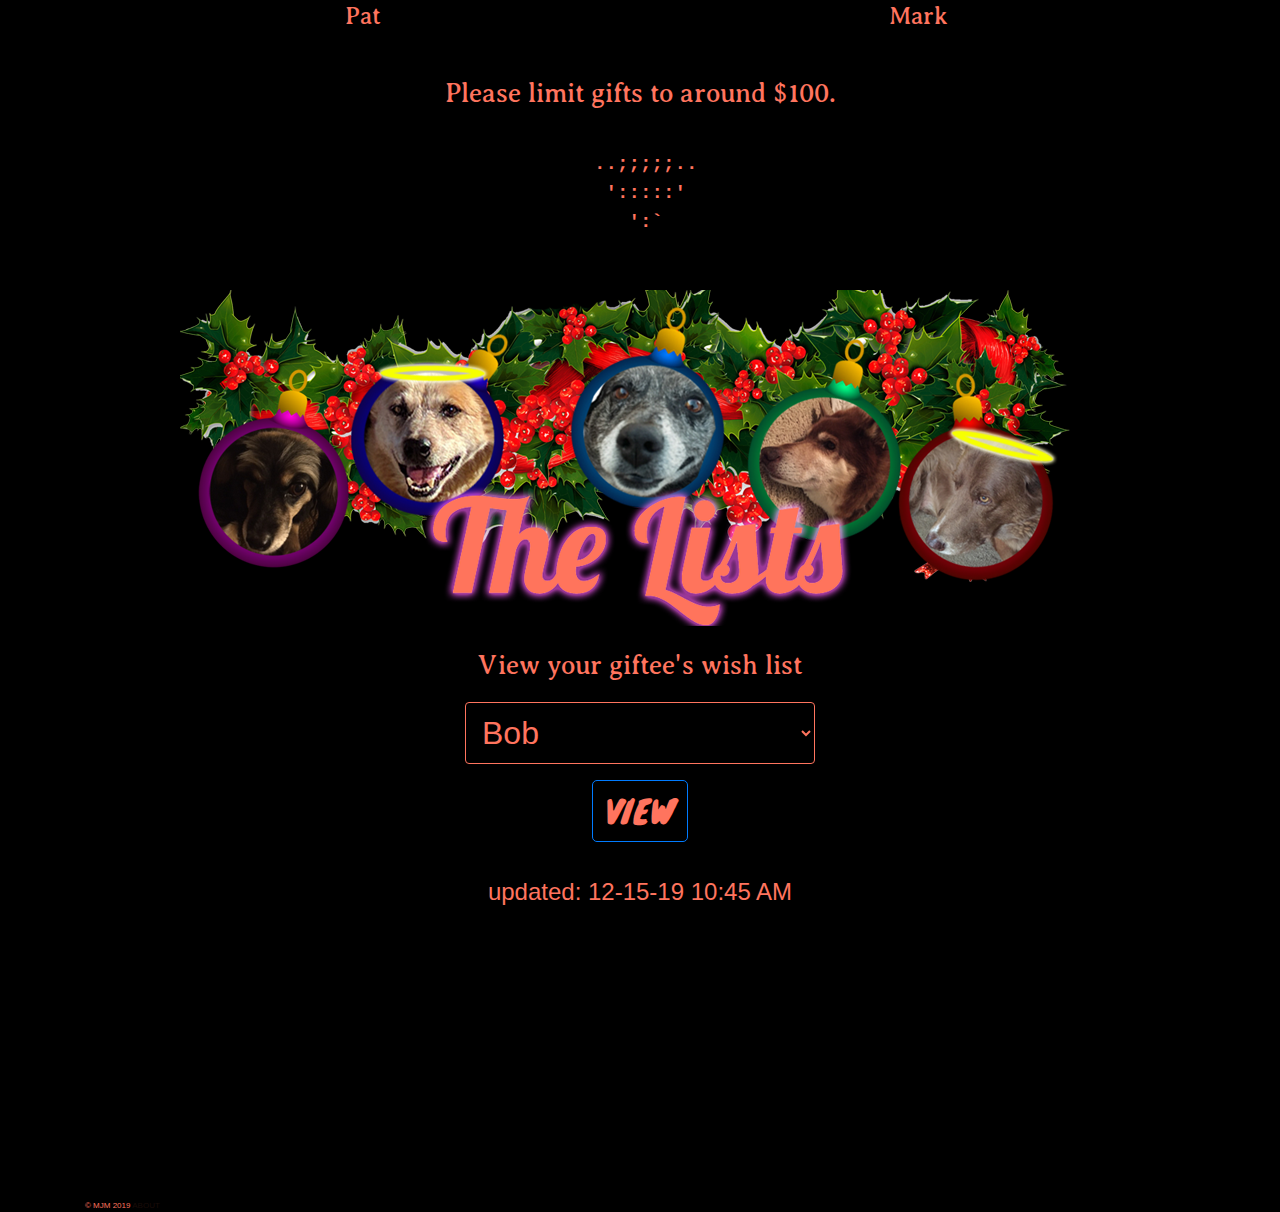
==== commit f1b94614: "update time" ====
--- a/index.html
+++ b/index.html
@@ -208,7 +208,7 @@
 							    	<option>Karli</option>
 							    	<option>Lauren</option>
 							    	<option>Mark</option>
-							    	<option>Michael M.</option>
+							    	<option>Michael M</option>
 							    	<option>Mike W</option>
 							    	<option>Mikie</option>
 							    	<option>Pat</option>
@@ -229,7 +229,7 @@
 				<div class="col-md-2">
 				</div>
 				<div class="col-md-8">
-					<div class="text-center h4">updated: 12-12-19 10:19 PM</div>
+					<div class="text-center h4">updated: 12-15-19 10:45 AM</div>
 				</div>	
 				<div class="col-md-2">
 				</div>
@@ -293,7 +293,9 @@
 						<div class="card-content">
 							<p class="text-center name-title">Jamaal</p>
 							<ul class="list-group text-center">
-								<li class="list-group-item">Has not submitted their list :)</li>
+								<li class="list-group-item">Golden ticket</li>
+								<li class="list-group-item">all the Kennedy secrets</li>
+								<li class="list-group-item">Something interesting for our kids from Gates' associates</li>
 							</ul>
 						</div>	
 					</div>
@@ -323,7 +325,9 @@
 						<div class="card-content">
 							<p class="text-center name-title">Lauren</p>
 							<ul class="list-group text-center">
-								<li class="list-group-item">Has not submitted their list :)</li>
+								<li class="list-group-item">Fun thrift store items</li>
+								<li class="list-group-item">Trader Joe's soy candles</li>
+								<li class="list-group-item">3 buck chuck (cab)</li>
 							</ul>
 						</div>	
 					</div>
@@ -338,7 +342,7 @@
 							</ul>
 						</div>	
 					</div>
-					<div class="card hideMe" id="Michael">
+					<div class="card hideMe" id="MichaelM">
 						<div class="card-content">
 							<p class="text-center name-title">Michael M.</p>
 							<p class="text-center h4">Any of these would be awesome</p>
